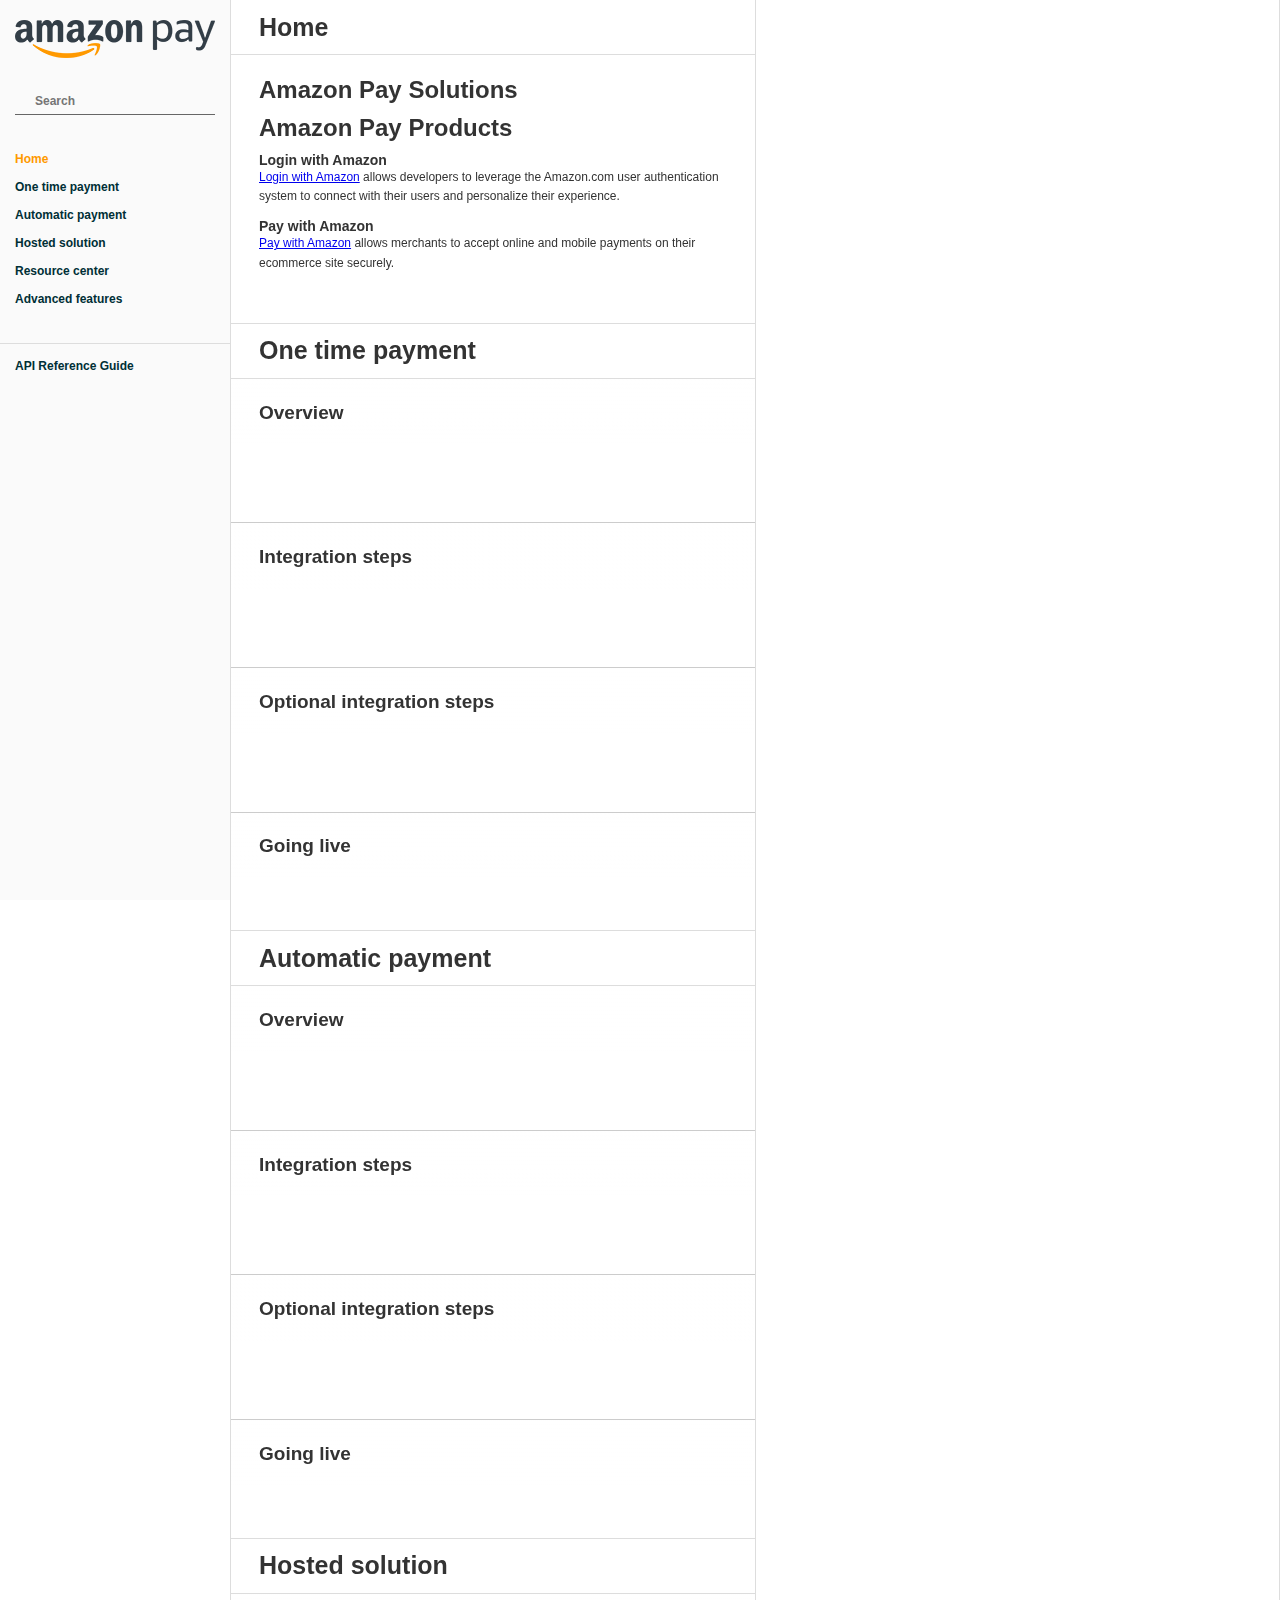
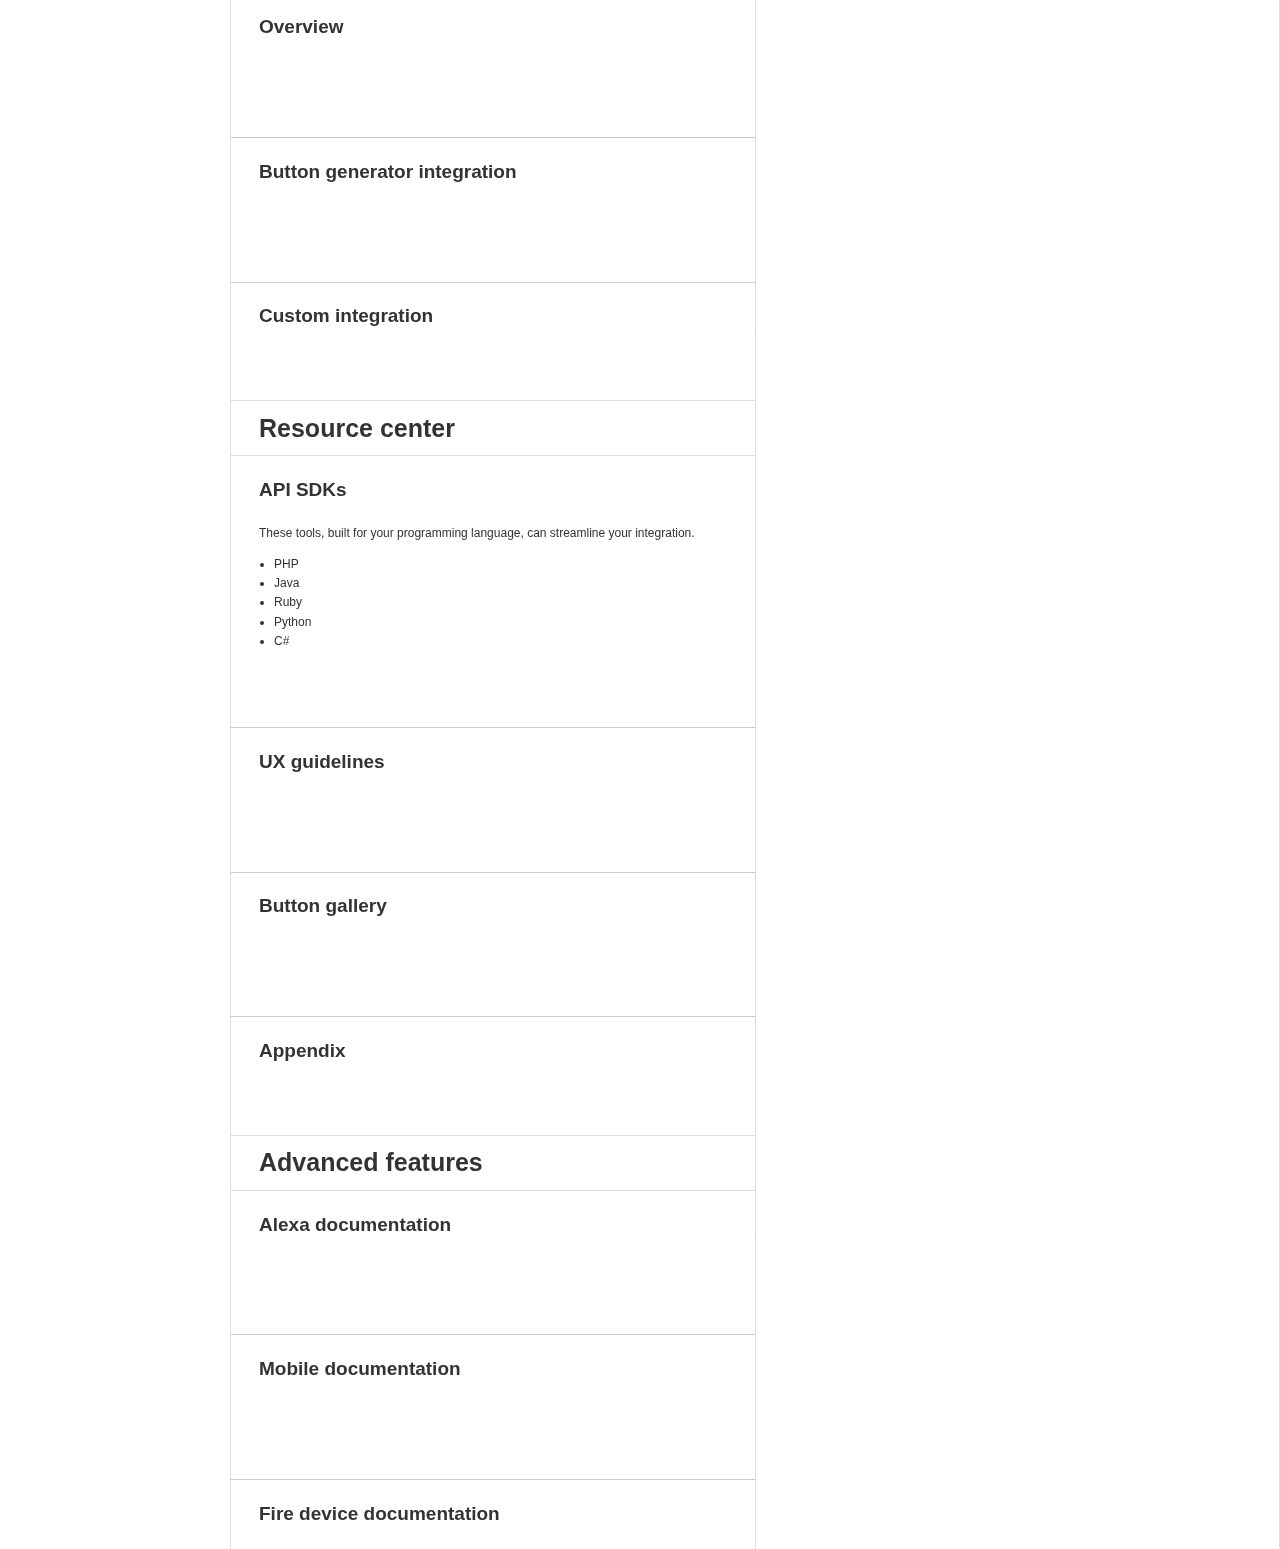
==== advanced_features.html @ 5855c27e "publish: Latest" ====
<!doctype html>
<html>
  <!--<pre>
    [{:id=>"home", :content=>[#<Nokogiri::XML::Text:0x3fe132fbbf3c "Home">], :level=>1, :children=>[]}, {:id=>"one-time-payment", :content=>[#<Nokogiri::XML::Text:0x3fe132fbbd34 "One time payment">], :level=>1, :children=>[{:id=>"overview", :content=>[#<Nokogiri::XML::Text:0x3fe132fbbb54 "Overview">], :level=>2, :children=>[]}, {:id=>"integration-steps", :content=>[#<Nokogiri::XML::Text:0x3fe132fbb974 "Integration steps">], :level=>2, :children=>[]}, {:id=>"optional-integration-steps", :content=>[#<Nokogiri::XML::Text:0x3fe132fbb794 "Optional integration steps">], :level=>2, :children=>[]}, {:id=>"going-live", :content=>[#<Nokogiri::XML::Text:0x3fe132fbb5b4 "Going live">], :level=>2, :children=>[]}]}, {:id=>"automatic-payment", :content=>[#<Nokogiri::XML::Text:0x3fe132fbb3d4 "Automatic payment">], :level=>1, :children=>[{:id=>"overview", :content=>[#<Nokogiri::XML::Text:0x3fe132fbb1f4 "Overview">], :level=>2, :children=>[]}, {:id=>"integration-steps", :content=>[#<Nokogiri::XML::Text:0x3fe132fbb014 "Integration steps">], :level=>2, :children=>[]}, {:id=>"optional-integration-steps", :content=>[#<Nokogiri::XML::Text:0x3fe132fbae34 "Optional integration steps">], :level=>2, :children=>[]}, {:id=>"going-live", :content=>[#<Nokogiri::XML::Text:0x3fe132fbac54 "Going live">], :level=>2, :children=>[]}]}, {:id=>"hosted-solution", :content=>[#<Nokogiri::XML::Text:0x3fe132fbaa74 "Hosted solution">], :level=>1, :children=>[{:id=>"overview", :content=>[#<Nokogiri::XML::Text:0x3fe132fba894 "Overview">], :level=>2, :children=>[]}, {:id=>"button-generator-integration", :content=>[#<Nokogiri::XML::Text:0x3fe132fba6b4 "Button generator integration">], :level=>2, :children=>[]}, {:id=>"custom-integration", :content=>[#<Nokogiri::XML::Text:0x3fe132fba4d4 "Custom integration">], :level=>2, :children=>[]}]}, {:id=>"resource-center", :content=>[#<Nokogiri::XML::Text:0x3fe132fba2f4 "Resource center">], :level=>1, :children=>[{:id=>"api-sdks", :content=>[#<Nokogiri::XML::Text:0x3fe132fba114 "API SDKs">], :level=>2, :children=>[]}, {:id=>"ux-guidelines", :content=>[#<Nokogiri::XML::Text:0x3fe132fb7f04 "UX guidelines">], :level=>2, :children=>[]}, {:id=>"button-gallery", :content=>[#<Nokogiri::XML::Text:0x3fe132fb7d24 "Button gallery">], :level=>2, :children=>[]}, {:id=>"appendix", :content=>[#<Nokogiri::XML::Text:0x3fe132fb7b44 "Appendix">], :level=>2, :children=>[]}]}, {:id=>"advanced-features", :content=>[#<Nokogiri::XML::Text:0x3fe132fb7964 "Advanced features">], :level=>1, :children=>[{:id=>"alexa-documentation", :content=>[#<Nokogiri::XML::Text:0x3fe132fb7784 "Alexa documentation">], :level=>2, :children=>[]}, {:id=>"mobile-documentation", :content=>[#<Nokogiri::XML::Text:0x3fe132fb75a4 "Mobile documentation">], :level=>2, :children=>[]}, {:id=>"fire-device-documentation", :content=>[#<Nokogiri::XML::Text:0x3fe132fb73c4 "Fire device documentation">], :level=>2, :children=>[]}]}]
  </pre>-->
  <head>
    <meta charset="utf-8">
    <meta content="IE=edge,chrome=1" http-equiv="X-UA-Compatible">
    <meta name="viewport" content="width=device-width, initial-scale=1, maximum-scale=1">
    <title>Integration Platform</title>

    <style>
      .highlight table td { padding: 5px; }
.highlight table pre { margin: 0; }
.highlight .gh {
  color: #999999;
}
.highlight .sr {
  color: #f6aa11;
}
.highlight .go {
  color: #888888;
}
.highlight .gp {
  color: #555555;
}
.highlight .gs {
}
.highlight .gu {
  color: #aaaaaa;
}
.highlight .nb {
  color: #f6aa11;
}
.highlight .cm {
  color: #75715e;
}
.highlight .cp {
  color: #75715e;
}
.highlight .c1 {
  color: #75715e;
}
.highlight .cs {
  color: #75715e;
}
.highlight .c, .highlight .cd {
  color: #75715e;
}
.highlight .err {
  color: #960050;
}
.highlight .gr {
  color: #960050;
}
.highlight .gt {
  color: #960050;
}
.highlight .gd {
  color: #49483e;
}
.highlight .gi {
  color: #49483e;
}
.highlight .ge {
  color: #49483e;
}
.highlight .kc {
  color: #66d9ef;
}
.highlight .kd {
  color: #66d9ef;
}
.highlight .kr {
  color: #66d9ef;
}
.highlight .no {
  color: #66d9ef;
}
.highlight .kt {
  color: #66d9ef;
}
.highlight .mf {
  color: #ae81ff;
}
.highlight .mh {
  color: #ae81ff;
}
.highlight .il {
  color: #ae81ff;
}
.highlight .mi {
  color: #ae81ff;
}
.highlight .mo {
  color: #ae81ff;
}
.highlight .m, .highlight .mb, .highlight .mx {
  color: #ae81ff;
}
.highlight .sc {
  color: #ae81ff;
}
.highlight .se {
  color: #ae81ff;
}
.highlight .ss {
  color: #ae81ff;
}
.highlight .sd {
  color: #e6db74;
}
.highlight .s2 {
  color: #e6db74;
}
.highlight .sb {
  color: #e6db74;
}
.highlight .sh {
  color: #e6db74;
}
.highlight .si {
  color: #e6db74;
}
.highlight .sx {
  color: #e6db74;
}
.highlight .s1 {
  color: #e6db74;
}
.highlight .s {
  color: #e6db74;
}
.highlight .na {
  color: #a6e22e;
}
.highlight .nc {
  color: #a6e22e;
}
.highlight .nd {
  color: #a6e22e;
}
.highlight .ne {
  color: #a6e22e;
}
.highlight .nf {
  color: #a6e22e;
}
.highlight .vc {
  color: #ffffff;
}
.highlight .nn {
  color: #ffffff;
}
.highlight .nl {
  color: #ffffff;
}
.highlight .ni {
  color: #ffffff;
}
.highlight .bp {
  color: #ffffff;
}
.highlight .vg {
  color: #ffffff;
}
.highlight .vi {
  color: #ffffff;
}
.highlight .nv {
  color: #ffffff;
}
.highlight .w {
  color: #ffffff;
}
.highlight {
  color: #ffffff;
}
.highlight .n, .highlight .py, .highlight .nx {
  color: #ffffff;
}
.highlight .ow {
  color: #f92672;
}
.highlight .nt {
  color: #f92672;
}
.highlight .k, .highlight .kv {
  color: #f92672;
}
.highlight .kn {
  color: #f92672;
}
.highlight .kp {
  color: #f92672;
}
.highlight .o {
  color: #f92672;
}
    </style>
    <link href="stylesheets/screen.css" rel="stylesheet" media="screen" />
    <link href="stylesheets/print.css" rel="stylesheet" media="print" />
      <script src="javascripts/all.js"></script>
  </head>

  <body class="advanced_features" data-languages="[]">
    <a href="#" id="nav-button">
      <span>
        NAV
        <img src="images/navbar.png" alt="Navbar" />
      </span>
    </a>
    <div class="toc-wrapper">
      <img src="images/amazon_logo.png" class="logo" alt="Amazon logo" />
        <div class="search">
          <input type="text" class="search" id="input-search" placeholder="Search">
        </div>
        <ul class="search-results"></ul>
      <div id="toc" class="toc-list-h1">
          <li>
            <a href="#home" class="toc-h1 toc-link" data-title="Home">Home</a>
          </li>
          <li>
            <a href="#one-time-payment" class="toc-h1 toc-link" data-title="One time payment">One time payment</a>
              <ul class="toc-list-h2">
                  <li>
                    <a href="#overview" class="toc-h2 toc-link" data-title="Overview">Overview</a>
                  </li>
                  <li>
                    <a href="#integration-steps" class="toc-h2 toc-link" data-title="Integration steps">Integration steps</a>
                  </li>
                  <li>
                    <a href="#optional-integration-steps" class="toc-h2 toc-link" data-title="Optional integration steps">Optional integration steps</a>
                  </li>
                  <li>
                    <a href="#going-live" class="toc-h2 toc-link" data-title="Going live">Going live</a>
                  </li>
              </ul>
          </li>
          <li>
            <a href="#automatic-payment" class="toc-h1 toc-link" data-title="Automatic payment">Automatic payment</a>
              <ul class="toc-list-h2">
                  <li>
                    <a href="#overview" class="toc-h2 toc-link" data-title="Overview">Overview</a>
                  </li>
                  <li>
                    <a href="#integration-steps" class="toc-h2 toc-link" data-title="Integration steps">Integration steps</a>
                  </li>
                  <li>
                    <a href="#optional-integration-steps" class="toc-h2 toc-link" data-title="Optional integration steps">Optional integration steps</a>
                  </li>
                  <li>
                    <a href="#going-live" class="toc-h2 toc-link" data-title="Going live">Going live</a>
                  </li>
              </ul>
          </li>
          <li>
            <a href="#hosted-solution" class="toc-h1 toc-link" data-title="Hosted solution">Hosted solution</a>
              <ul class="toc-list-h2">
                  <li>
                    <a href="#overview" class="toc-h2 toc-link" data-title="Overview">Overview</a>
                  </li>
                  <li>
                    <a href="#button-generator-integration" class="toc-h2 toc-link" data-title="Button generator integration">Button generator integration</a>
                  </li>
                  <li>
                    <a href="#custom-integration" class="toc-h2 toc-link" data-title="Custom integration">Custom integration</a>
                  </li>
              </ul>
          </li>
          <li>
            <a href="#resource-center" class="toc-h1 toc-link" data-title="Resource center">Resource center</a>
              <ul class="toc-list-h2">
                  <li>
                    <a href="#api-sdks" class="toc-h2 toc-link" data-title="API SDKs">API SDKs</a>
                  </li>
                  <li>
                    <a href="#ux-guidelines" class="toc-h2 toc-link" data-title="UX guidelines">UX guidelines</a>
                  </li>
                  <li>
                    <a href="#button-gallery" class="toc-h2 toc-link" data-title="Button gallery">Button gallery</a>
                  </li>
                  <li>
                    <a href="#appendix" class="toc-h2 toc-link" data-title="Appendix">Appendix</a>
                  </li>
              </ul>
          </li>
          <li>
            <a href="#advanced-features" class="toc-h1 toc-link" data-title="Advanced features">Advanced features</a>
              <ul class="toc-list-h2">
                  <li>
                    <a href="#alexa-documentation" class="toc-h2 toc-link" data-title="Alexa documentation">Alexa documentation</a>
                  </li>
                  <li>
                    <a href="#mobile-documentation" class="toc-h2 toc-link" data-title="Mobile documentation">Mobile documentation</a>
                  </li>
                  <li>
                    <a href="#fire-device-documentation" class="toc-h2 toc-link" data-title="Fire device documentation">Fire device documentation</a>
                  </li>
              </ul>
          </li>
      </div>
        <ul class="toc-footer">
            <li><a href='api.html' target="_blank">API Reference Guide</a></li>
        </ul>
    </div>
    <div class="page-wrapper">
      <div class="dark-box"></div>
      <div class="content">
        <h1 id='home'>Home</h1><h5 id='amazon-pay-solutions'>Amazon Pay Solutions</h5><h5 id='amazon-pay-products'>Amazon Pay Products</h5><h6 id='login-with-amazon'>Login with Amazon</h6>
<p><a href="https://login.amazon.com/" target="_blank">Login with Amazon</a> allows developers to leverage the Amazon.com user authentication system to connect with their users and personalize their experience.</p>
<h6 id='pay-with-amazon'>Pay with Amazon</h6>
<p><a href="https://pay.amazon.com" target="_blank">Pay with Amazon</a> allows merchants to accept online and mobile payments on their ecommerce site securely.</p>
<h1 id='one-time-payment'>One time payment</h1><h2 id='overview'>Overview</h2><h2 id='integration-steps'>Integration steps</h2><h2 id='optional-integration-steps'>Optional integration steps</h2><h2 id='going-live'>Going live</h2><h1 id='automatic-payment'>Automatic payment</h1><h2 id='overview'>Overview</h2><h2 id='integration-steps'>Integration steps</h2><h2 id='optional-integration-steps'>Optional integration steps</h2><h2 id='going-live'>Going live</h2><h1 id='hosted-solution'>Hosted solution</h1><h2 id='overview'>Overview</h2><h2 id='button-generator-integration'>Button generator integration</h2><h2 id='custom-integration'>Custom integration</h2><h1 id='resource-center'>Resource center</h1><h2 id='api-sdks'>API SDKs</h2>
<p>These tools, built for your programming language, can streamline your integration.</p>

<ul>
<li>PHP</li>
<li>Java</li>
<li>Ruby</li>
<li>Python</li>
<li>C#</li>
</ul>
<h2 id='ux-guidelines'>UX guidelines</h2><h2 id='button-gallery'>Button gallery</h2><h2 id='appendix'>Appendix</h2><h1 id='advanced-features'>Advanced features</h1><h2 id='alexa-documentation'>Alexa documentation</h2><h2 id='mobile-documentation'>Mobile documentation</h2><h2 id='fire-device-documentation'>Fire device documentation</h2>
      </div>
      <div class="dark-box">
      </div>
    </div>
  </body>
</html>
---- stylesheets/screen.css ----
/*! normalize.css v3.0.2 | MIT License | git.io/normalize */html{font-family:sans-serif;-ms-text-size-adjust:100%;-webkit-text-size-adjust:100%}body{margin:0}article,aside,details,figcaption,figure,footer,header,hgroup,main,menu,nav,section,summary{display:block}audio,canvas,progress,video{display:inline-block;vertical-align:baseline}audio:not([controls]){display:none;height:0}[hidden],template{display:none}a{background-color:transparent}a:active,a:hover{outline:0}abbr[title]{border-bottom:1px dotted}b,strong{font-weight:bold}dfn{font-style:italic}h1{font-size:2em;margin:0.67em 0}mark{background:#ff0;color:#000}small{font-size:80%}sub,sup{font-size:75%;line-height:0;position:relative;vertical-align:baseline}sup{top:-0.5em}sub{bottom:-0.25em}img{border:0}svg:not(:root){overflow:hidden}figure{margin:1em 40px}hr{box-sizing:content-box;height:0}pre{overflow:auto}code,kbd,pre,samp{font-family:monospace, monospace;font-size:1em}button,input,optgroup,select,textarea{color:inherit;font:inherit;margin:0}button{overflow:visible}button,select{text-transform:none}button,html input[type="button"],input[type="reset"],input[type="submit"]{-webkit-appearance:button;cursor:pointer}button[disabled],html input[disabled]{cursor:default}button::-moz-focus-inner,input::-moz-focus-inner{border:0;padding:0}input{line-height:normal}input[type="checkbox"],input[type="radio"]{box-sizing:border-box;padding:0}input[type="number"]::-webkit-inner-spin-button,input[type="number"]::-webkit-outer-spin-button{height:auto}input[type="search"]{-webkit-appearance:textfield;box-sizing:content-box}input[type="search"]::-webkit-search-cancel-button,input[type="search"]::-webkit-search-decoration{-webkit-appearance:none}fieldset{border:1px solid #c0c0c0;margin:0 2px;padding:0.35em 0.625em 0.75em}legend{border:0;padding:0}textarea{overflow:auto}optgroup{font-weight:bold}table{border-collapse:collapse;border-spacing:0}td,th{padding:0}.content h1,.content h2,.content h3,.content h4,.content h5,.content h6,html,body{font-family:-apple-system, BlinkMacSystemFont, "Segoe UI", Roboto, Helvetica, Arial, sans-serif, "Apple Color Emoji", "Segoe UI Emoji", "Segoe UI Symbol";font-size:12px}.content h1,.content h2,.content h3,.content h4,.content h5,.content h6{font-weight:bold}.content code,.content pre{font-family:Consolas, Menlo, Monaco, "Lucida Console", "Liberation Mono", "DejaVu Sans Mono", "Bitstream Vera Sans Mono", "Courier New", monospace, serif;font-size:12px;line-height:1.5}.content code{word-break:break-all;-webkit-hyphens:auto;-ms-hyphens:auto;hyphens:auto}@font-face{font-family:'slate';src:url(../fonts/slate.eot?-syv14m);src:url(../fonts/slate.eot?#iefix-syv14m) format("embedded-opentype"),url(../fonts/slate.woff2?-syv14m) format("woff2"),url(../fonts/slate.woff?-syv14m) format("woff"),url(../fonts/slate.ttf?-syv14m) format("truetype"),url(../fonts/slate.svg?-syv14m#slate) format("svg");font-weight:normal;font-style:normal}.content aside.warning:before,.content aside.notice:before,.content aside.success:before,.toc-wrapper>.search:before{font-family:'slate';speak:none;font-style:normal;font-weight:normal;font-variant:normal;text-transform:none;line-height:1}.content aside.warning:before{content:"\e600"}.content aside.notice:before{content:"\e602"}.content aside.success:before{content:"\e606"}.toc-wrapper>.search:before{content:"\e607"}html,body{color:#333;padding:0;margin:0;-webkit-font-smoothing:antialiased;-moz-osx-font-smoothing:grayscale;background-color:#FFF;height:100%;-webkit-text-size-adjust:none}#toc>ul>li>a>span{float:right;background-color:#2484FF;border-radius:40px;width:20px}.toc-wrapper{transition:left 0.3s ease-in-out;overflow-y:auto;overflow-x:hidden;position:fixed;z-index:30;top:0;left:0;bottom:0;width:230px;background-color:#FAFAFA;font-size:12px;font-weight:bold}.toc-wrapper .lang-selector{display:none}.toc-wrapper .lang-selector a{padding-top:0.5em;padding-bottom:0.5em}.toc-wrapper>img{display:block;max-width:100%}.toc-wrapper>.search{position:relative;margin-bottom:20px}.toc-wrapper>.search input{background:#FAFAFA;border-width:0 0 1px 0;border-color:#666;padding:6px 0 6px 20px;box-sizing:border-box;margin:10px 15px;width:200px;outline:none;color:#002f36;border-radius:0}.toc-wrapper>.search:before{position:absolute;top:17px;left:15px;color:#002f36}.toc-wrapper .logo{margin:20px auto}.toc-wrapper .search-results{margin-top:0;box-sizing:border-box;height:0;overflow-y:auto;overflow-x:hidden;transition-property:height, margin;transition-duration:180ms;transition-timing-function:ease-in-out;background:#FAFAFA}.toc-wrapper .search-results.visible{height:30%;margin-bottom:1em}.toc-wrapper .search-results li{margin:1em 15px;line-height:1}.toc-wrapper .search-results a{color:#002f36;text-decoration:none}.toc-wrapper .search-results a:hover{text-decoration:underline}.toc-wrapper ul,.toc-wrapper li{list-style:none;margin:0;padding:0;line-height:28px}.toc-wrapper li{color:#002f36;transition-property:background;transition-timing-function:linear;transition-duration:200ms}.toc-wrapper .toc-link.active{background-color:#FAFAFA;color:#ff9900}.toc-wrapper .toc-link.active-parent{background-color:#FAFAFA;color:#002f36}.toc-wrapper .toc-list-h2{display:none;background-color:#FAFAFA;font-weight:500}.toc-wrapper .toc-h2{padding-left:30px;font-size:12px}.toc-wrapper .toc-list-h3{display:none;background-color:#FAFAFA}.toc-wrapper .toc-h3{padding-left:40px;font-size:12px}.toc-wrapper .toc-list-h4{display:none;background-color:#FAFAFA}.toc-wrapper .toc-h4{padding-left:55px;font-size:12px}.toc-wrapper .toc-footer{padding:1em 0;margin-top:30px;border-top:1px solid #DDD}.toc-wrapper .toc-footer li,.toc-wrapper .toc-footer a{color:#002f36;text-decoration:none}.toc-wrapper .toc-footer a:hover{text-decoration:none}.toc-wrapper .toc-footer li{font-size:12px;line-height:1.7;text-decoration:none}.toc-link,.toc-footer li{padding:0 15px 0 15px;display:block;overflow-x:hidden;white-space:nowrap;text-overflow:ellipsis;text-decoration:none;color:#002f36;transition-property:background;transition-timing-function:linear;transition-duration:130ms;cursor:pointer}#nav-button{padding:0 1.5em 5em 0;display:none;position:fixed;top:0;left:0;z-index:100;color:#000;text-decoration:none;font-weight:bold;opacity:0.7;line-height:16px;transition:left 0.3s ease-in-out}#nav-button span{display:block;padding:6px 6px 6px;background-color:rgba(255,255,255,0.7);transform-origin:0 0;transform:rotate(-90deg) translate(-100%, 0);border-radius:0 0 0 5px}#nav-button img{height:16px;vertical-align:bottom}#nav-button:hover{opacity:1}#nav-button.open{left:230px}.page-wrapper{margin-left:230px;position:relative;z-index:10;background-color:#FFF;min-height:100%;border-left:1px solid #ddd;padding-bottom:1px}.page-wrapper .dark-box{width:50%;background-color:#FFF;position:absolute;right:0;top:0;bottom:0;border-left:1px solid #ddd}.page-wrapper .lang-selector{position:fixed;z-index:50;border-bottom:5px solid #FFF}.index{max-width:1000px}.index .dark-box{display:none}.index .content>h1,.index .content>h2,.index .content>h3,.index .content>h4,.index .content>h5,.index .content>h6,.index .content>p,.index .content>table,.index .content>ul,.index .content>ol,.index .content>aside,.index .content>dl{margin-right:0px}.lang-selector{background-color:#FFF;width:100%;font-weight:bold}.lang-selector a{display:block;float:left;color:#002f36;text-decoration:none;padding:0 10px;line-height:30px;outline:0}.lang-selector a:active,.lang-selector a:focus{background-color:#111;color:#002f36}.lang-selector a.active{background-color:#FFF;color:#002f36}.lang-selector:after{content:'';clear:both;display:block}.content{-webkit-transform:translateZ(0);position:relative;z-index:30;border-right:1px solid #ddd}.content:after{content:'';display:block;clear:both}.content>h1,.content>h2,.content>h3,.content>h4,.content>h5,.content>h6,.content>p,.content>table,.content>ul,.content>ol,.content>aside,.content>dl{margin-right:50%;padding:0 28px;box-sizing:border-box;display:block}.content>ul,.content>ol{padding-left:43px}.content>h1,.content>h2,.content>h3,.content>h4,.content>div{clear:both}.content h1{font-size:25px;padding-top:0.5em;padding-bottom:0.5em;margin-bottom:21px;margin-top:2em;border-top:1px solid #ddd;border-bottom:1px solid #ddd;background-color:#ffffff}.content h1:first-child,.content div:first-child+h1{border-top-width:0;margin-top:0}.content h2{font-size:19px;margin-top:4em;margin-bottom:0;border-top:1px solid #ccc;padding-top:1.2em;padding-bottom:1.2em;background-image:linear-gradient(to bottom, rgba(255,255,255,0.2), rgba(255,255,255,0))}.content h4{font-size:14px}.content h1+h2,.content h1+div+h2{margin-top:-21px;border-top:none}.content h3,.content h4,.content h5,.content h6{font-size:14px;margin-top:0px;margin-bottom:0px}.content h5{font-size:24px;padding-bottom:10px}.content hr{margin:2em 0;border-top:2px solid #FFF;border-bottom:2px solid #FFF}.content table{margin-bottom:1em;overflow:auto}.content table th,.content table td{text-align:left;vertical-align:top;line-height:1.6}.content table th code,.content table td code{white-space:nowrap}.content table th{padding:5px 10px;border-bottom:1px solid #ccc;vertical-align:bottom}.content table td{padding:10px}.content table tr:last-child{border-bottom:1px solid #ccc}.content table tr:nth-child(odd)>td{background-color:white}.content table tr:nth-child(even)>td{background-color:white}.content dt{font-weight:bold}.content dd{margin-left:15px}.content p,.content li,.content dt,.content dd{line-height:1.6;margin-top:0}.content img{max-width:100%}.content code{background-color:rgba(0,0,0,0.05);padding:3px;border-radius:3px}.content pre>code{background-color:transparent;padding:0}.content aside{padding-top:1em;padding-bottom:1em;margin-top:1.5em;margin-bottom:1.5em;background:#8fbcd4;line-height:1.6}.content aside.warning{background-color:#c97a7e}.content aside.success{background-color:#6ac174}.content aside:before{vertical-align:middle;padding-right:0.5em;font-size:12px}.content .search-highlight{padding:2px;margin:-3px;border-radius:4px;border:1px solid #F7E633;background:linear-gradient(to top left, #F7E633 0%, #F1D32F 100%)}.content pre,.content blockquote{background-color:#1E2224;color:#fff;margin:0;width:50%;float:right;clear:right;box-sizing:border-box}.content pre>p,.content blockquote>p{margin:0}.content pre a,.content blockquote a{color:#fff;text-decoration:none;border-bottom:dashed 1px #ccc}.content pre{padding-top:2em;padding-bottom:2em;padding:2em 28px}.content blockquote>p{background-color:#191D1F;padding:13px 2em;color:#eee}@media (max-width: 930px){.toc-wrapper{left:-230px}.toc-wrapper.open{left:0}.page-wrapper{margin-left:0}#nav-button{display:block}.toc-link{padding-top:0.3em;padding-bottom:0.3em}}@media (max-width: 700px){.dark-box{display:none}.content>h1,.content>h2,.content>h3,.content>h4,.content>h5,.content>h6,.content>p,.content>table,.content>ul,.content>ol,.content>aside,.content>dl{margin-right:0}.toc-wrapper .lang-selector{display:block}.page-wrapper .lang-selector{display:none}.content pre,.content blockquote{width:auto;float:none}.content>pre+h1,.content>blockquote+h1,.content>pre+h2,.content>blockquote+h2,.content>pre+h3,.content>blockquote+h3,.content>pre+h4,.content>blockquote+h4,.content>pre+h5,.content>blockquote+h5,.content>pre+h6,.content>blockquote+h6,.content>pre+p,.content>blockquote+p,.content>pre+table,.content>blockquote+table,.content>pre+ul,.content>blockquote+ul,.content>pre+ol,.content>blockquote+ol,.content>pre+aside,.content>blockquote+aside,.content>pre+dl,.content>blockquote+dl{margin-top:28px}}.highlight .c,.highlight .cm,.highlight .c1,.highlight .cs{color:#909090}.highlight,.highlight .w{background-color:#1E2224}a[href="#divider"]{font-size:0px;padding:0px 10px;line-height:0px;border-bottom:1px solid #DDD;margin:5px 15px}#divider{display:none}
---- stylesheets/print.css ----
/*! normalize.css v3.0.2 | MIT License | git.io/normalize */html{font-family:sans-serif;-ms-text-size-adjust:100%;-webkit-text-size-adjust:100%}body{margin:0}article,aside,details,figcaption,figure,footer,header,hgroup,main,menu,nav,section,summary{display:block}audio,canvas,progress,video{display:inline-block;vertical-align:baseline}audio:not([controls]){display:none;height:0}[hidden],template{display:none}a{background-color:transparent}a:active,a:hover{outline:0}abbr[title]{border-bottom:1px dotted}b,strong{font-weight:bold}dfn{font-style:italic}h1{font-size:2em;margin:0.67em 0}mark{background:#ff0;color:#000}small{font-size:80%}sub,sup{font-size:75%;line-height:0;position:relative;vertical-align:baseline}sup{top:-0.5em}sub{bottom:-0.25em}img{border:0}svg:not(:root){overflow:hidden}figure{margin:1em 40px}hr{box-sizing:content-box;height:0}pre{overflow:auto}code,kbd,pre,samp{font-family:monospace, monospace;font-size:1em}button,input,optgroup,select,textarea{color:inherit;font:inherit;margin:0}button{overflow:visible}button,select{text-transform:none}button,html input[type="button"],input[type="reset"],input[type="submit"]{-webkit-appearance:button;cursor:pointer}button[disabled],html input[disabled]{cursor:default}button::-moz-focus-inner,input::-moz-focus-inner{border:0;padding:0}input{line-height:normal}input[type="checkbox"],input[type="radio"]{box-sizing:border-box;padding:0}input[type="number"]::-webkit-inner-spin-button,input[type="number"]::-webkit-outer-spin-button{height:auto}input[type="search"]{-webkit-appearance:textfield;box-sizing:content-box}input[type="search"]::-webkit-search-cancel-button,input[type="search"]::-webkit-search-decoration{-webkit-appearance:none}fieldset{border:1px solid #c0c0c0;margin:0 2px;padding:0.35em 0.625em 0.75em}legend{border:0;padding:0}textarea{overflow:auto}optgroup{font-weight:bold}table{border-collapse:collapse;border-spacing:0}td,th{padding:0}.content h1,.content h2,.content h3,.content h4,body{font-family:-apple-system, BlinkMacSystemFont, "Segoe UI", Roboto, Helvetica, Arial, sans-serif, "Apple Color Emoji", "Segoe UI Emoji", "Segoe UI Symbol";font-size:12px}.content h1,.content h2,.content h3,.content h4{font-weight:bold}.content pre,.content code{font-family:Consolas, Menlo, Monaco, "Lucida Console", "Liberation Mono", "DejaVu Sans Mono", "Bitstream Vera Sans Mono", "Courier New", monospace, serif;font-size:12px;line-height:1.5}.content pre,.content code{word-break:break-all;-webkit-hyphens:auto;-ms-hyphens:auto;hyphens:auto}@font-face{font-family:'slate';src:url(../fonts/slate.eot?-syv14m);src:url(../fonts/slate.eot?#iefix-syv14m) format("embedded-opentype"),url(../fonts/slate.woff2?-syv14m) format("woff2"),url(../fonts/slate.woff?-syv14m) format("woff"),url(../fonts/slate.ttf?-syv14m) format("truetype"),url(../fonts/slate.svg?-syv14m#slate) format("svg");font-weight:normal;font-style:normal}.content aside.warning:before,.content aside.notice:before,.content aside.success:before{font-family:'slate';speak:none;font-style:normal;font-weight:normal;font-variant:normal;text-transform:none;line-height:1}.content aside.warning:before{content:"\e600"}.content aside.notice:before{content:"\e602"}.content aside.success:before{content:"\e606"}.tocify,.toc-footer,.lang-selector,.search,#nav-button{display:none}.tocify-wrapper>img{margin:0 auto;display:block}.content{font-size:12px}.content pre,.content code{border:1px solid #999;border-radius:5px;font-size:0.8em}.content pre code{border:0}.content pre{padding:1.3em}.content code{padding:0.2em}.content table{border:1px solid #999}.content table tr{border-bottom:1px solid #999}.content table td,.content table th{padding:0.7em}.content p{line-height:1.5}.content a{text-decoration:none;color:#000}.content h1{font-size:2.5em;padding-top:0.5em;padding-bottom:0.5em;margin-top:1em;margin-bottom:21px;border:2px solid #ccc;border-width:2px 0;text-align:center}.content h2{font-size:1.8em;margin-top:2em;border-top:2px solid #ccc;padding-top:0.8em}.content h1+h2,.content h1+div+h2{border-top:none;padding-top:0;margin-top:0}.content h3,.content h4{font-size:0.8em;margin-top:1.5em;margin-bottom:0.8em;text-transform:uppercase}.content h5,.content h6{text-transform:uppercase}.content aside{padding:1em;border:1px solid #ccc;border-radius:5px;margin-top:1.5em;margin-bottom:1.5em;line-height:1.6}.content aside:before{vertical-align:middle;padding-right:0.5em;font-size:14px}
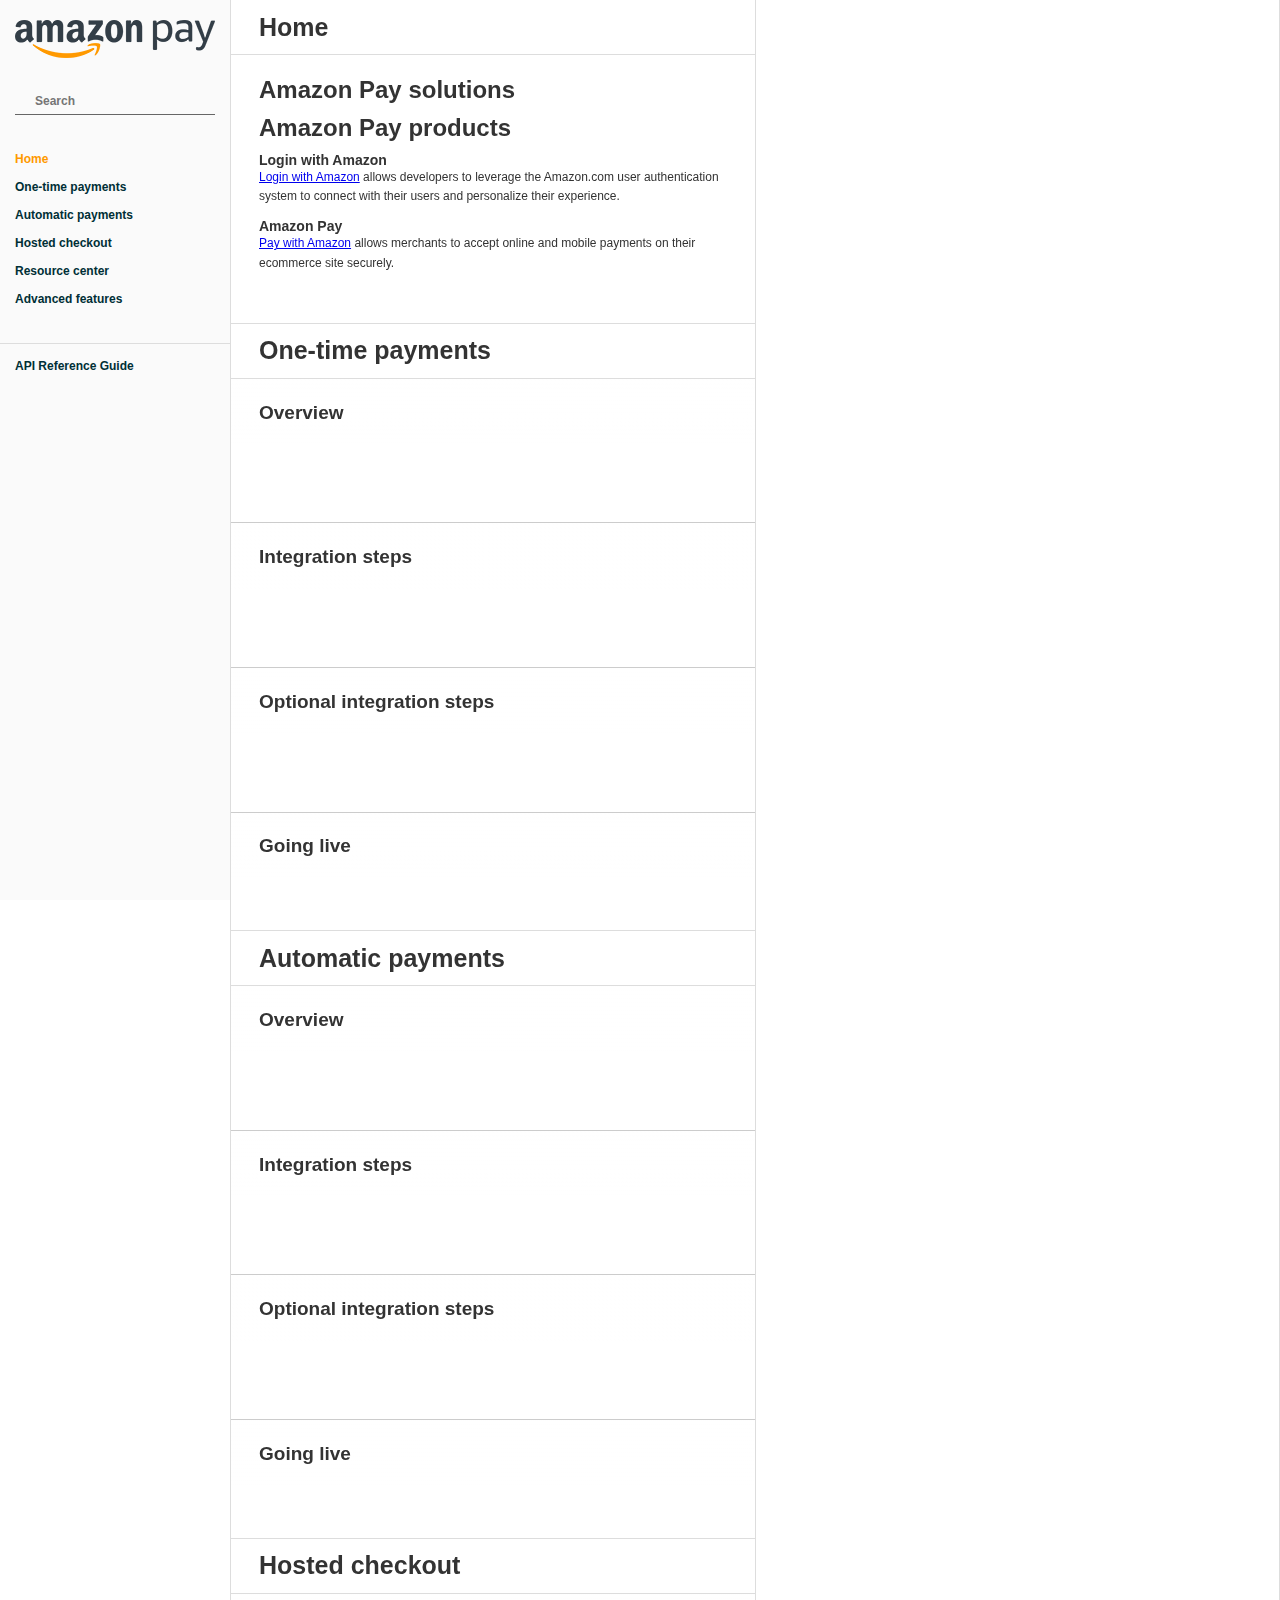
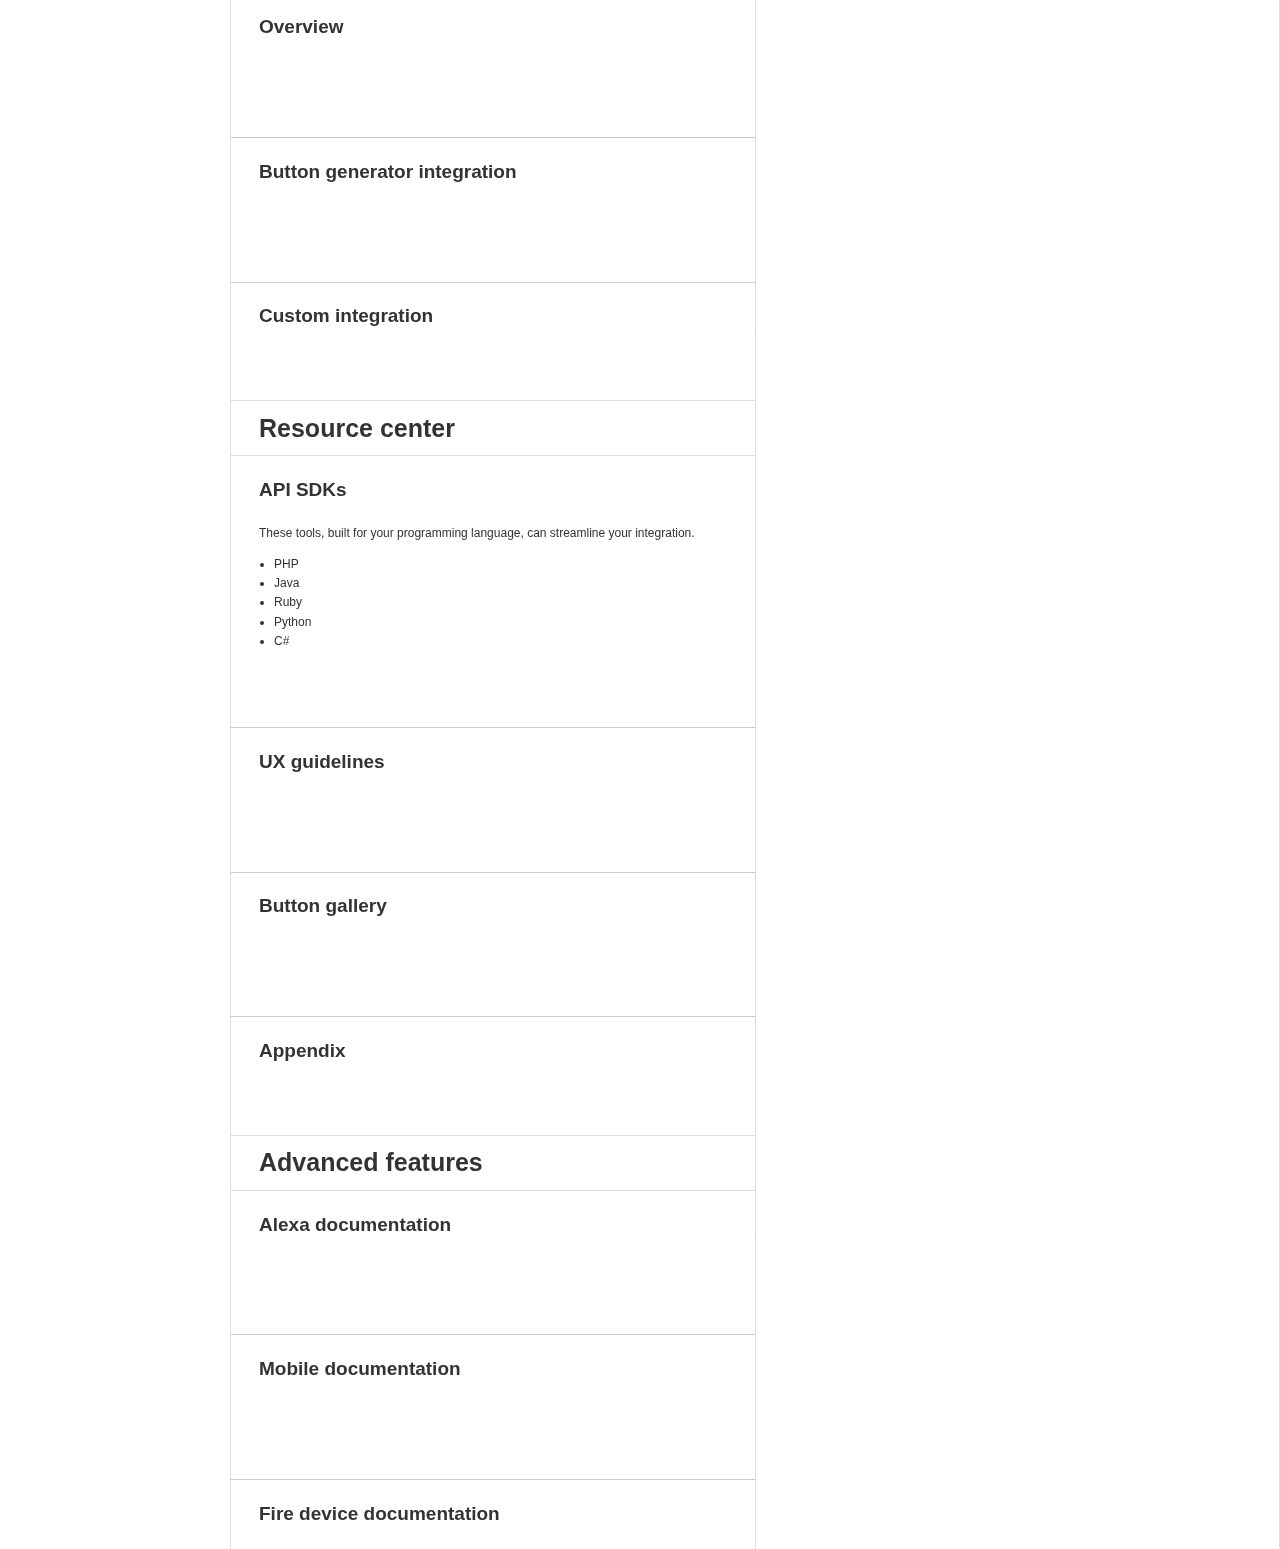
==== commit 3460df25: "publish: Update" ====
--- a/advanced_features.html
+++ b/advanced_features.html
@@ -3,7 +3,7 @@
 <!doctype html>
 <html>
   <!--<pre>
-    [{:id=>"home", :content=>[#<Nokogiri::XML::Text:0x3fe132fbbf3c "Home">], :level=>1, :children=>[]}, {:id=>"one-time-payment", :content=>[#<Nokogiri::XML::Text:0x3fe132fbbd34 "One time payment">], :level=>1, :children=>[{:id=>"overview", :content=>[#<Nokogiri::XML::Text:0x3fe132fbbb54 "Overview">], :level=>2, :children=>[]}, {:id=>"integration-steps", :content=>[#<Nokogiri::XML::Text:0x3fe132fbb974 "Integration steps">], :level=>2, :children=>[]}, {:id=>"optional-integration-steps", :content=>[#<Nokogiri::XML::Text:0x3fe132fbb794 "Optional integration steps">], :level=>2, :children=>[]}, {:id=>"going-live", :content=>[#<Nokogiri::XML::Text:0x3fe132fbb5b4 "Going live">], :level=>2, :children=>[]}]}, {:id=>"automatic-payment", :content=>[#<Nokogiri::XML::Text:0x3fe132fbb3d4 "Automatic payment">], :level=>1, :children=>[{:id=>"overview", :content=>[#<Nokogiri::XML::Text:0x3fe132fbb1f4 "Overview">], :level=>2, :children=>[]}, {:id=>"integration-steps", :content=>[#<Nokogiri::XML::Text:0x3fe132fbb014 "Integration steps">], :level=>2, :children=>[]}, {:id=>"optional-integration-steps", :content=>[#<Nokogiri::XML::Text:0x3fe132fbae34 "Optional integration steps">], :level=>2, :children=>[]}, {:id=>"going-live", :content=>[#<Nokogiri::XML::Text:0x3fe132fbac54 "Going live">], :level=>2, :children=>[]}]}, {:id=>"hosted-solution", :content=>[#<Nokogiri::XML::Text:0x3fe132fbaa74 "Hosted solution">], :level=>1, :children=>[{:id=>"overview", :content=>[#<Nokogiri::XML::Text:0x3fe132fba894 "Overview">], :level=>2, :children=>[]}, {:id=>"button-generator-integration", :content=>[#<Nokogiri::XML::Text:0x3fe132fba6b4 "Button generator integration">], :level=>2, :children=>[]}, {:id=>"custom-integration", :content=>[#<Nokogiri::XML::Text:0x3fe132fba4d4 "Custom integration">], :level=>2, :children=>[]}]}, {:id=>"resource-center", :content=>[#<Nokogiri::XML::Text:0x3fe132fba2f4 "Resource center">], :level=>1, :children=>[{:id=>"api-sdks", :content=>[#<Nokogiri::XML::Text:0x3fe132fba114 "API SDKs">], :level=>2, :children=>[]}, {:id=>"ux-guidelines", :content=>[#<Nokogiri::XML::Text:0x3fe132fb7f04 "UX guidelines">], :level=>2, :children=>[]}, {:id=>"button-gallery", :content=>[#<Nokogiri::XML::Text:0x3fe132fb7d24 "Button gallery">], :level=>2, :children=>[]}, {:id=>"appendix", :content=>[#<Nokogiri::XML::Text:0x3fe132fb7b44 "Appendix">], :level=>2, :children=>[]}]}, {:id=>"advanced-features", :content=>[#<Nokogiri::XML::Text:0x3fe132fb7964 "Advanced features">], :level=>1, :children=>[{:id=>"alexa-documentation", :content=>[#<Nokogiri::XML::Text:0x3fe132fb7784 "Alexa documentation">], :level=>2, :children=>[]}, {:id=>"mobile-documentation", :content=>[#<Nokogiri::XML::Text:0x3fe132fb75a4 "Mobile documentation">], :level=>2, :children=>[]}, {:id=>"fire-device-documentation", :content=>[#<Nokogiri::XML::Text:0x3fe132fb73c4 "Fire device documentation">], :level=>2, :children=>[]}]}]
+    [{:id=>"home", :content=>[#<Nokogiri::XML::Text:0x3fedc014f0bc "Home">], :level=>1, :children=>[]}, {:id=>"one-time-payments", :content=>[#<Nokogiri::XML::Text:0x3fedc014eeb4 "One-time payments">], :level=>1, :children=>[{:id=>"overview", :content=>[#<Nokogiri::XML::Text:0x3fedc014ecd4 "Overview">], :level=>2, :children=>[]}, {:id=>"integration-steps", :content=>[#<Nokogiri::XML::Text:0x3fedc014eaf4 "Integration steps">], :level=>2, :children=>[]}, {:id=>"optional-integration-steps", :content=>[#<Nokogiri::XML::Text:0x3fedc014e914 "Optional integration steps">], :level=>2, :children=>[]}, {:id=>"going-live", :content=>[#<Nokogiri::XML::Text:0x3fedc014e734 "Going live">], :level=>2, :children=>[]}]}, {:id=>"automatic-payments", :content=>[#<Nokogiri::XML::Text:0x3fedc014e554 "Automatic payments">], :level=>1, :children=>[{:id=>"overview", :content=>[#<Nokogiri::XML::Text:0x3fedc014e374 "Overview">], :level=>2, :children=>[]}, {:id=>"integration-steps", :content=>[#<Nokogiri::XML::Text:0x3fedc014e194 "Integration steps">], :level=>2, :children=>[]}, {:id=>"optional-integration-steps", :content=>[#<Nokogiri::XML::Text:0x3fedbfae9f9c "Optional integration steps">], :level=>2, :children=>[]}, {:id=>"going-live", :content=>[#<Nokogiri::XML::Text:0x3fedbfae9dbc "Going live">], :level=>2, :children=>[]}]}, {:id=>"hosted-checkout", :content=>[#<Nokogiri::XML::Text:0x3fedbfae9bdc "Hosted checkout">], :level=>1, :children=>[{:id=>"overview", :content=>[#<Nokogiri::XML::Text:0x3fedbfae99fc "Overview">], :level=>2, :children=>[]}, {:id=>"button-generator-integration", :content=>[#<Nokogiri::XML::Text:0x3fedbfae981c "Button generator integration">], :level=>2, :children=>[]}, {:id=>"custom-integration", :content=>[#<Nokogiri::XML::Text:0x3fedbfae963c "Custom integration">], :level=>2, :children=>[]}]}, {:id=>"resource-center", :content=>[#<Nokogiri::XML::Text:0x3fedbfae945c "Resource center">], :level=>1, :children=>[{:id=>"api-sdks", :content=>[#<Nokogiri::XML::Text:0x3fedbfae927c "API SDKs">], :level=>2, :children=>[]}, {:id=>"ux-guidelines", :content=>[#<Nokogiri::XML::Text:0x3fedbfae909c "UX guidelines">], :level=>2, :children=>[]}, {:id=>"button-gallery", :content=>[#<Nokogiri::XML::Text:0x3fedbfae8ebc "Button gallery">], :level=>2, :children=>[]}, {:id=>"appendix", :content=>[#<Nokogiri::XML::Text:0x3fedbfae8cdc "Appendix">], :level=>2, :children=>[]}]}, {:id=>"advanced-features", :content=>[#<Nokogiri::XML::Text:0x3fedbfae8afc "Advanced features">], :level=>1, :children=>[{:id=>"alexa-documentation", :content=>[#<Nokogiri::XML::Text:0x3fedbfae891c "Alexa documentation">], :level=>2, :children=>[]}, {:id=>"mobile-documentation", :content=>[#<Nokogiri::XML::Text:0x3fedbfae873c "Mobile documentation">], :level=>2, :children=>[]}, {:id=>"fire-device-documentation", :content=>[#<Nokogiri::XML::Text:0x3fedbfae855c "Fire device documentation">], :level=>2, :children=>[]}]}]
   </pre>-->
   <head>
     <meta charset="utf-8">
@@ -223,7 +223,7 @@
             <a href="#home" class="toc-h1 toc-link" data-title="Home">Home</a>
           </li>
           <li>
-            <a href="#one-time-payment" class="toc-h1 toc-link" data-title="One time payment">One time payment</a>
+            <a href="#one-time-payments" class="toc-h1 toc-link" data-title="One-time payments">One-time payments</a>
               <ul class="toc-list-h2">
                   <li>
                     <a href="#overview" class="toc-h2 toc-link" data-title="Overview">Overview</a>
@@ -240,7 +240,7 @@
               </ul>
           </li>
           <li>
-            <a href="#automatic-payment" class="toc-h1 toc-link" data-title="Automatic payment">Automatic payment</a>
+            <a href="#automatic-payments" class="toc-h1 toc-link" data-title="Automatic payments">Automatic payments</a>
               <ul class="toc-list-h2">
                   <li>
                     <a href="#overview" class="toc-h2 toc-link" data-title="Overview">Overview</a>
@@ -257,7 +257,7 @@
               </ul>
           </li>
           <li>
-            <a href="#hosted-solution" class="toc-h1 toc-link" data-title="Hosted solution">Hosted solution</a>
+            <a href="#hosted-checkout" class="toc-h1 toc-link" data-title="Hosted checkout">Hosted checkout</a>
               <ul class="toc-list-h2">
                   <li>
                     <a href="#overview" class="toc-h2 toc-link" data-title="Overview">Overview</a>
@@ -309,11 +309,11 @@
     <div class="page-wrapper">
       <div class="dark-box"></div>
       <div class="content">
-        <h1 id='home'>Home</h1><h5 id='amazon-pay-solutions'>Amazon Pay Solutions</h5><h5 id='amazon-pay-products'>Amazon Pay Products</h5><h6 id='login-with-amazon'>Login with Amazon</h6>
+        <h1 id='home'>Home</h1><h5 id='amazon-pay-solutions'>Amazon Pay solutions</h5><h5 id='amazon-pay-products'>Amazon Pay products</h5><h6 id='login-with-amazon'>Login with Amazon</h6>
 <p><a href="https://login.amazon.com/" target="_blank">Login with Amazon</a> allows developers to leverage the Amazon.com user authentication system to connect with their users and personalize their experience.</p>
-<h6 id='pay-with-amazon'>Pay with Amazon</h6>
+<h6 id='amazon-pay'>Amazon Pay</h6>
 <p><a href="https://pay.amazon.com" target="_blank">Pay with Amazon</a> allows merchants to accept online and mobile payments on their ecommerce site securely.</p>
-<h1 id='one-time-payment'>One time payment</h1><h2 id='overview'>Overview</h2><h2 id='integration-steps'>Integration steps</h2><h2 id='optional-integration-steps'>Optional integration steps</h2><h2 id='going-live'>Going live</h2><h1 id='automatic-payment'>Automatic payment</h1><h2 id='overview'>Overview</h2><h2 id='integration-steps'>Integration steps</h2><h2 id='optional-integration-steps'>Optional integration steps</h2><h2 id='going-live'>Going live</h2><h1 id='hosted-solution'>Hosted solution</h1><h2 id='overview'>Overview</h2><h2 id='button-generator-integration'>Button generator integration</h2><h2 id='custom-integration'>Custom integration</h2><h1 id='resource-center'>Resource center</h1><h2 id='api-sdks'>API SDKs</h2>
+<h1 id='one-time-payments'>One-time payments</h1><h2 id='overview'>Overview</h2><h2 id='integration-steps'>Integration steps</h2><h2 id='optional-integration-steps'>Optional integration steps</h2><h2 id='going-live'>Going live</h2><h1 id='automatic-payments'>Automatic payments</h1><h2 id='overview'>Overview</h2><h2 id='integration-steps'>Integration steps</h2><h2 id='optional-integration-steps'>Optional integration steps</h2><h2 id='going-live'>Going live</h2><h1 id='hosted-checkout'>Hosted checkout</h1><h2 id='overview'>Overview</h2><h2 id='button-generator-integration'>Button generator integration</h2><h2 id='custom-integration'>Custom integration</h2><h1 id='resource-center'>Resource center</h1><h2 id='api-sdks'>API SDKs</h2>
 <p>These tools, built for your programming language, can streamline your integration.</p>
 
 <ul>
